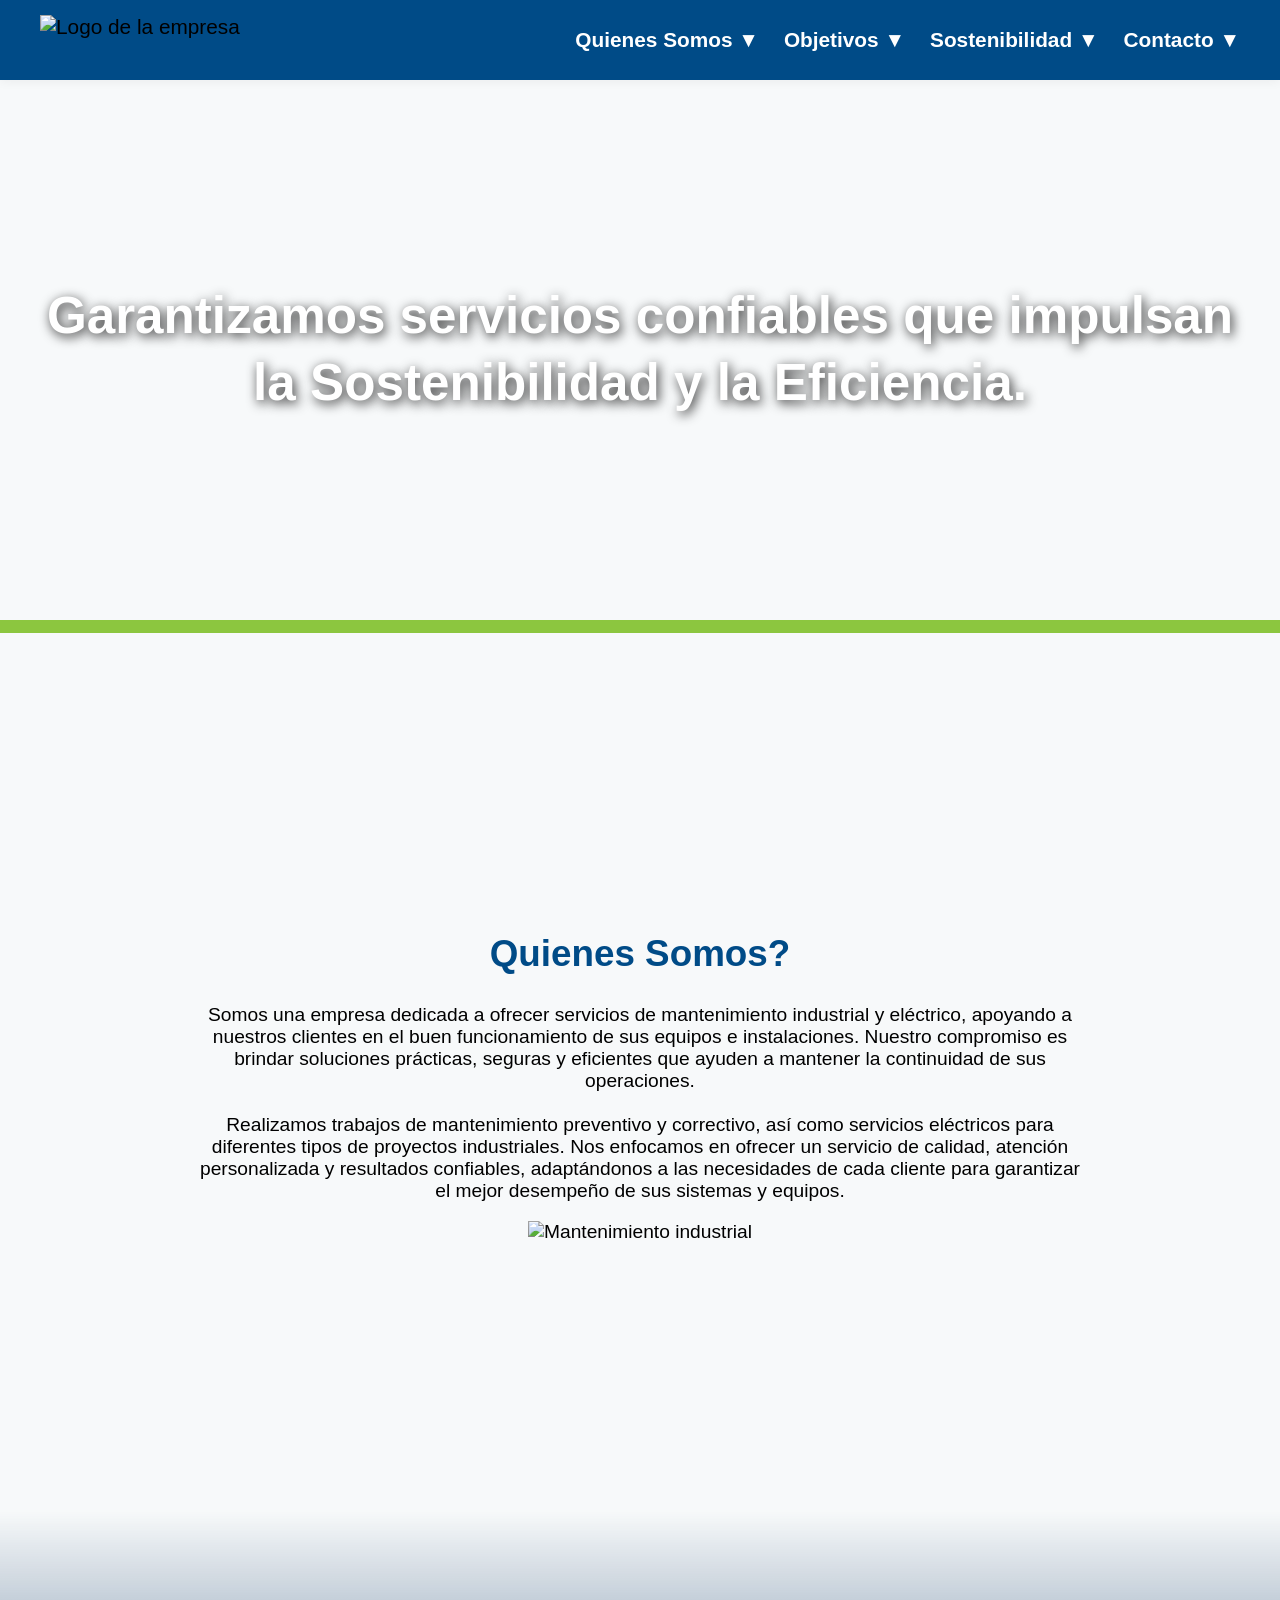
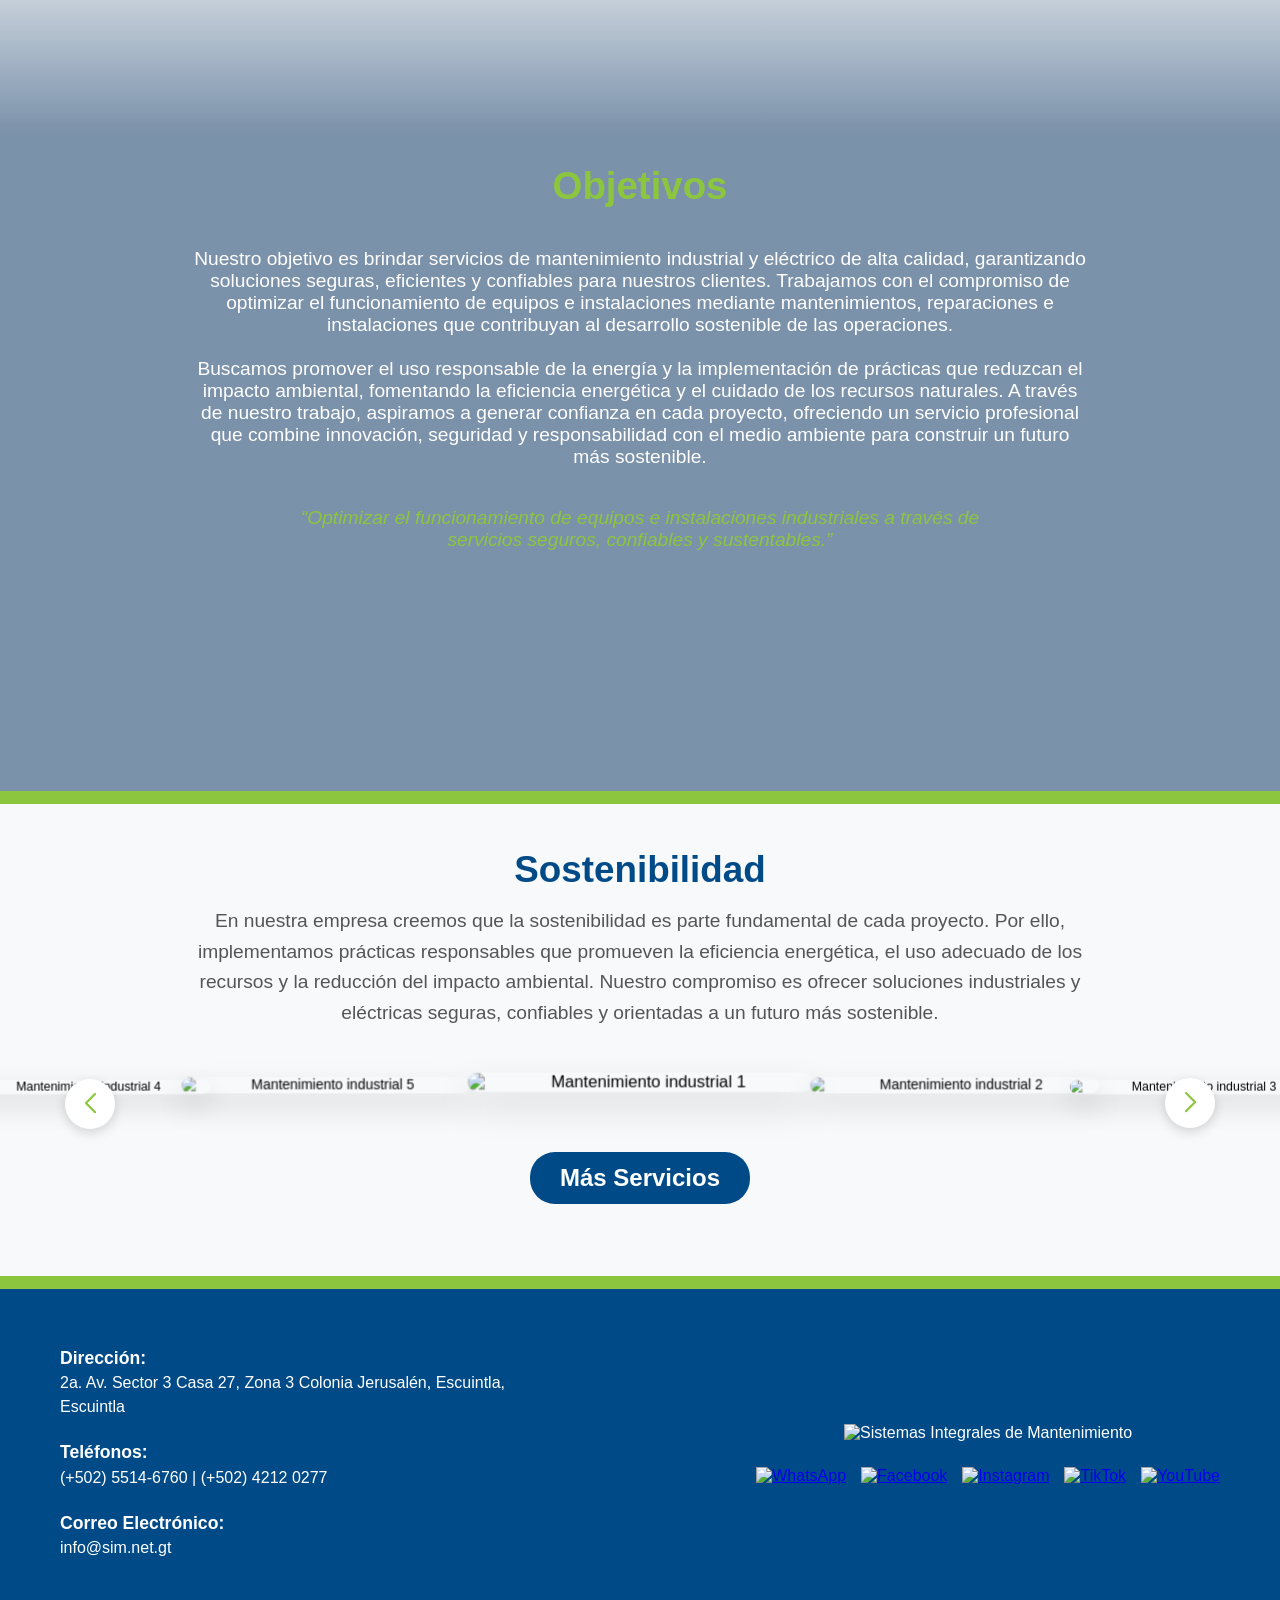
==== index.html @ 66b83dc8 "Add files via upload" ====
<!DOCTYPE html>
<html lang="es">
<head>
    <meta charset="UTF-8">
    <meta name="viewport" content="width=device-width, initial-scale=1.0">
    <link rel="icon" href="fotos/logo.png" type="image/png">
    <title>SIM</title>
    <link rel="stylesheet" href="https://cdn.jsdelivr.net/npm/swiper@11/swiper-bundle.min.css" />
    <link rel="stylesheet" href="styles.css">
</head>
<body>
    <header>
        <img src="fotos/logo.png" alt="Logo de la empresa" class="logo">
        <nav>
            <ul>
                <li><a href="#inicio">Quienes Somos ▼</a></li>
                <li><a href="#objetivos">Objetivos ▼</a></li>
                <li><a href="#sostenibilidad">Sostenibilidad ▼</a></li>
                <li><a href="#contacto">Contacto ▼</a></li>
            </ul>
        </nav>  
    </header>

    <main>
        <section id="banner">
            <div class="banner-c">
                <h1>Garantizamos servicios confiables que impulsan la Sostenibilidad y la Eficiencia.</h1>
            </div>
        </section>

        <div class="Division"></div>
        
        <section id="inicio">
            <h2>Quienes Somos?</h2>
            <p>Somos una empresa dedicada a ofrecer servicios de mantenimiento industrial y eléctrico, 
                apoyando a nuestros clientes en el buen funcionamiento de sus equipos e instalaciones. 
                Nuestro compromiso es brindar soluciones prácticas, seguras y eficientes que ayuden a mantener la continuidad de sus operaciones. 
                <br> <br> Realizamos trabajos de mantenimiento preventivo y correctivo, así como servicios eléctricos para diferentes tipos de proyectos 
                industriales. Nos enfocamos en ofrecer un servicio de calidad, atención personalizada y resultados confiables, adaptándonos a las necesidades 
                de cada cliente para garantizar el mejor desempeño de sus sistemas y equipos.</p>
            <img src="fotos/bombilla_inicio.png" alt="Mantenimiento industrial" class="foto_inicio">  
        </section>

        <section id="objetivos">
            <h2>Objetivos</h2>
            <p class="objetivo">Nuestro objetivo es brindar servicios de mantenimiento industrial y eléctrico de alta calidad, garantizando soluciones seguras, eficientes y
                 confiables para nuestros clientes. Trabajamos con el compromiso de optimizar el funcionamiento de equipos e instalaciones mediante mantenimientos,
                  reparaciones e instalaciones que contribuyan al desarrollo sostenible de las operaciones. <br> <br> Buscamos promover el uso responsable de la energía y la 
                  implementación de prácticas que reduzcan el impacto ambiental, fomentando la eficiencia energética y el cuidado de los recursos naturales. A través de nuestro trabajo, 
                  aspiramos a generar confianza en cada proyecto, ofreciendo un servicio profesional que combine innovación, seguridad y responsabilidad con el medio ambiente para construir 
                  un futuro más sostenible.</p>
            <p class="cita">“Optimizar el funcionamiento de equipos e instalaciones industriales a través de servicios seguros, confiables y sustentables.”</p>
        </section>

        <div class="Division"></div>

        <section id="sostenibilidad">
            <h2>Sostenibilidad</h2>
            <p>En nuestra empresa creemos que la sostenibilidad es parte fundamental de cada proyecto. Por ello, implementamos prácticas responsables que promueven la eficiencia energética, el uso adecuado de los recursos y la reducción del impacto ambiental. Nuestro compromiso es ofrecer soluciones industriales y eléctricas seguras, confiables y orientadas a un futuro más sostenible.</p>
            
            <div class="swiper-container-wrapper">
                <div class="swiper mySwiper">
                    <div class="swiper-wrapper">
                        <div class="swiper-slide">
                            <img src="fotos/foto_1.png" alt="Mantenimiento industrial 1">
                        </div>
                        <div class="swiper-slide">
                            <img src="fotos/foto_2.png" alt="Mantenimiento industrial 2">
                        </div>
                        <div class="swiper-slide">
                            <img src="fotos/foto_3.png" alt="Mantenimiento industrial 3">
                        </div>
                        <div class="swiper-slide">
                            <img src="fotos/foto_4.png" alt="Mantenimiento industrial 4">
                        </div>
                        <div class="swiper-slide">
                            <img src="fotos/foto_5.png" alt="Mantenimiento industrial 5">
                        </div>
                    </div>
                    <div class="swiper-button-prev"></div>
                    <div class="swiper-button-next"></div>
                </div>
            </div>
            <a class="btn" href="servicios.html">Más Servicios</a>
        </section>

        <div class="Division"></div>
    </main>

    <footer id="contacto" class="site-footer">
        <div class="footer-info">
            <p><strong>Dirección:</strong><br>
            2a. Av. Sector 3 Casa 27, Zona 3 Colonia Jerusalén, Escuintla, Escuintla</p>
            
            <p><strong>Teléfonos:</strong><br>
            (+502) 5514-6760 | (+502) 4212 0277</p>
            
            <p><strong>Correo Electrónico:</strong><br>
            <a href="mailto:info@sim.net.gt">info@sim.net.gt</a></p>
        </div>

        <div class="footer-brand">
            <img src="fotos/logo_completo.png" alt="Sistemas Integrales de Mantenimiento" class="footer-logo">
            
            <div class="social-links">
                <a href="#" target="_blank" aria-label="WhatsApp"><img src="fotos/ws.png" alt="WhatsApp"></a>
                <a href="#" target="_blank" aria-label="Facebook"><img src="fotos/fb.png" alt="Facebook"></a>
                <a href="#" target="_blank" aria-label="Instagram"><img src="fotos/ig.png" alt="Instagram"></a>
                <a href="#" target="_blank" aria-label="TikTok"><img src="fotos/tk.png" alt="TikTok"></a>
                <a href="#" target="_blank" aria-label="YouTube"><img src="fotos/yt.png" alt="YouTube"></a>
            </div>
        </div>
    </footer>

    <script src="https://cdn.jsdelivr.net/npm/swiper@11/swiper-bundle.min.js"></script>
    <script src="script.js"></script>
</body>
</html>
---- styles.css ----
html{
    scroll-behavior: smooth;
}

body {
    font-family: Arial, sans-serif;
    background-color: #f7f9fa;
    margin: 0;
    padding: 0;
}

section {
    padding: 40px 20px;
    max-width: 1200px;
    margin: 0 auto;
    text-align: center;
}

#inicio h2 {
    color: #004b87;
    font-size: 2.3rem;
    margin-bottom: 10px;
}

#inicio {
    background-image: url('fotos/inicio_fondo.png');
    background-size: 100% 100%;       
    height: 879px;
    width: 100vw;                    
    max-width: none;                  
    margin-left: calc(-50vw + 50%);   
    padding: 60px 20px;
    box-sizing: border-box;
    display: flex;
    flex-direction: column;
    justify-content: center;          
    align-items: center;
    font-size: 1.2rem;
}

#inicio h2, #inicio p, #inicio img {
    max-width: 900px;
    margin-left: auto;
    margin-right: auto;
}

.Division {
    width: 100%;
    height: 13px;
    background-color: #8cc63f;
    position: relative;
}

#objetivos h2 {
    color: #8cc63f;
    font-size: 2.4rem;
    margin-bottom: 10px;
}

#objetivos{
    background-image: 
        linear-gradient(rgba(0, 43, 91, 0.50), rgba(0, 43, 91, 0.50)), 
        url('fotos/bg_objetivos.png');
    background-size: cover;          
    background-position: center;
    background-repeat: no-repeat;
    height: 879px;
    width: 100vw;                    
    max-width: none;                  
    margin-left: calc(-50vw + 50%);   
    padding: 60px 20px;
    box-sizing: border-box;
    display: flex;
    flex-direction: column;
    justify-content: center;          
    align-items: center;
    -webkit-mask-image: linear-gradient(
        to bottom, 
        transparent 0%, 
        black 25%
    );
    mask-image: linear-gradient(
        to bottom, 
        transparent 0%, 
        black 25%
    );
}

.cita {
    font-style: italic;
    color: #8cc63f;
    margin-top: 20px;
    font-size: 1.2rem;
    max-width: 700px;
}

.objetivo {
    color: #ffffff;
    font-size: 1.2rem;
    margin-top: 30px;
    max-width: 900px;
}

#sostenibilidad h2 {
    color: #004b87;
    font-size: 2.3rem;
    margin-top: 5px;
    margin-bottom: 15px;
}

#sostenibilidad p {
    max-width: 900px;
    margin: 0 auto 20px auto;
    color: #555;
    line-height: 1.6;
    font-size: 1.2rem;
}

.swiper-container-wrapper {
    position: relative;
    width: 100%;
    max-width: 1050px; 
    margin: 0 auto;
    padding: 20px 0;
}

.swiper {
    width: 100%;
    padding-top: 5px;
    padding-bottom: 40px;
    overflow: visible !important; 
}

.swiper-slide {
    width: 100%;               
    height: 100%;               
    border-radius: 24px;        
    overflow: hidden;
    box-shadow: 0 15px 35px rgba(0,0,0,0.15);
 
    display: flex;
    flex-direction: column;
    transform-style: preserve-3d;
    backface-visibility: hidden;
    z-index: 1;
}

.swiper-slide-active {
    z-index: 10 !important;
    transform: translate3d(0px, 0px, 50px) !important;
}

.swiper-slide img {
    width: 100%;
    height: 100%;               
    object-fit: contain;          
}

.swiper-button-next, .swiper-button-prev {
    color: #8cc63f !important;  
    background-color: #ffffff;  
    width: 50px;
    height: 50px;
    border-radius: 50%;
    box-shadow: 0 4px 12px rgba(0,0,0,0.15);
    transition: transform 0.2s ease;
    z-index: 100;
}

.swiper-button-next {
    right: -50px !important;
}
.swiper-button-prev {
    left: -50px !important;
}

.swiper-button-next:hover, .swiper-button-prev:hover {
    transform: scale(1.1);
}

.swiper-button-next:after, .swiper-button-prev:after {
    font-size: 20px;
    font-weight: bold;
}

.swiper-slide-shadow-left,
.swiper-slide-shadow-right {
    background-image: none !important;
    background: transparent !important;
}

main {
    overflow-x: hidden;
}

#banner{
    position: relative;
    width: 100%;
    height: 540px;
    background-image: url('fotos/banner.gif');
    background-size: cover;
    background-position: center;
    background-repeat: no-repeat;
    display: flex;
    align-items: center;
    justify-content: center;
    padding: 0px;
    max-width: none;
    margin-left: calc(-50vw + 50%);
}

.banner-c {
    max-width: 100%;
    padding: 0 20px;
    flex-grow: 1;
    display: flex;
    justify-content: center;
    align-items: center;
}

#banner h1 {
    color: #ffffff;
    font-size: 3.2rem;
    font-weight: bold;
    text-shadow: 2px 3px 12px rgba(0, 0, 0, 0.85);
    line-height: 1.3;
    margin: 0;
}

header {
    display: flex;
    justify-content: space-between; 
    align-items: center;            
    padding: 15px 40px;
    background-color: #004b87;      
    box-shadow: 0 2px 10px rgba(0,0,0,0.05);
    position: sticky;      
    top: 0;                 
    z-index: 1000;
    font-size: 1.3rem;
}

header img {
    height: 50px;                   
    object-fit: contain;
}

header nav ul {
    display: flex;                  
    list-style-type: none;          
    margin: 0;
    padding: 0;
    gap: 25px;                      
}

header nav ul li a {
    text-decoration: none;          
    color: #ffffff;                 
    font-weight: bold;
    transition: color 0.2s ease;
}

header nav ul li a:visited {
    color: #ffffff;                 
}

header nav ul li a:hover {
    color: #8cc63f;                 
}

.btn{
    display: inline-block;
    padding: 12px 30px;
    background-color: #004b87;
    color: #ffffff;
    font-size: 1.5rem;
    font-weight: bold;
    border-radius: 25px;
    text-decoration: none;
    transition: background-color 0.3s ease, transform 0.2s ease;
    margin-top: 0px;
    margin-bottom: 2rem;
}

.btn:hover {
    display: inline-block;
    padding: 12px 30px;
    background-color: #8cc63f;
    color: #ffffff;
    font-size: 1.5rem;
    font-weight: bold;
    border-radius: 25px;
    text-decoration: none;
    transition: background-color 0.3s ease, transform 0.2s ease;
    margin-top: 0px;
    cursor: pointer;
}

.site-footer {
    background-color: #004b87;
    color: #ffffff;
    padding: 40px 60px;
    display: flex;
    justify-content: space-between; 
    align-items: center;           
    gap: 40px;
    width: 100vw;
    max-width: none;
    margin-left: calc(-50vw + 50%);
    box-sizing: border-box;
}

.footer-info {
    text-align: left;
    max-width: 500px;
}

.footer-info p {
    margin-bottom: 20px;
    font-size: 1rem;
    line-height: 1.5;
}

.footer-info p strong {
    font-size: 1.1rem;
}

.footer-info a {
    color: #ffffff;
    text-decoration: none;
}

.footer-info a:hover {
    color: #8cc63f; 
}

.footer-brand {
    display: flex;
    flex-direction: column; 
    align-items: center;    
    gap: 25px;
}

.footer-logo {
    max-height: 90px; 
    width: auto;
    object-fit: contain;
}


.social-links {
    display: flex;
    gap: 15px;
}

.social-links a img {
    width: 40px; 
    height: 40px;
    transition: transform 0.2s ease;
}

.social-links a:hover img {
    transform: scale(1.15); 
}

@media (max-width: 768px) {
    .site-footer {
        flex-direction: column;
        text-align: center;
        padding: 40px 20px;
    }
    .footer-info {
        text-align: center;
    }
}

/*servicios*/
#banner_s{
    position: relative;
    width: 98.4%;
    height: 862px;
    background-image: 
        linear-gradient(rgba(0, 43, 91, 0.50), rgba(0, 43, 91, 0.50)), 
        url('fotos/servicios/banner_s.png');
    background-size: cover;
    background-position: center;
    background-repeat: no-repeat;
    display: flex;
    align-items: center;
    justify-content: center;
    padding: 0px;
    max-width: none;
    margin-left: calc(-50vw + 50%);

        -webkit-mask-image: linear-gradient(
        to bottom, 
        transparent 0%, 
        black 25%
    );
    mask-image: linear-gradient(
        to bottom, 
        transparent 0%, 
        black 25%
    );
        max-width: 100%;
    padding: 0 20px;
    flex-grow: 1;
    display: flex;
    justify-content: center;
    align-items: center;
    color: #ffffff;
    font-size: 1.3rem;
}

.texto-amarillo {
    color: #FDE71A; 
}

.Division_s {
    width: 100%;
    height: 13px;
    background-color: #FDE71A;
    position: relative;
}


#inicio_s {
    background-image: url('fotos/servicios/bg_servicios.png');
    background-size: cover;       
    background-position: center;
    width: 100.5%;                                       
    max-width: none;                                  
    margin-left: calc(-50vw + 50%);   
    padding: 80px 40px;
    box-sizing: border-box;
    display: flex;
    justify-content: center;
    align-items: center;
    font-size: 3rem;
}


.servicios-container {
    display: flex;
    max-width: 1200px;
    width: 100%;
    gap: 50px; 
    align-items: center;
}

.servicios-texto {
    flex: 1;
    text-align: left; 
    font-size: 1.2rem;
}

.servicios-texto h2 {
    color: #004b87;
    font-size: 3rem;
    margin-bottom: 20px;
    margin-top: 0;
}

.servicios-texto p {
    font-size: 1.2rem;
    line-height: 1.6;
    color: #333333;
}


.servicios-fotos {
    flex: 1;
    display: flex;
    flex-direction: column; 
    gap: 20px;
    align-items: center;
}

.foto-s-item {
    width: 100%;
    max-width: 450px;
    height: auto;
    border-radius: 24px;
    object-fit: cover;
}


@media (max-width: 90e0px) {
    .servicios-container {
        flex-direction: column;
        gap: 30px;
    }
    .servicios-texto {
        text-align: center;
    }
}


#rendimiento_s {
    position: relative;
    width: 100vw¿;
    height: 1149px; 
    max-width: none;
    margin-left: calc(-50vw + 50%);

    background-image: 
        linear-gradient(rgba(0, 43, 91, 0.50), rgba(0, 43, 91, 0.50)), 
        url('fotos/servicios/bg_sec1.png');
    background-size: cover;
    background-position: center;
    background-repeat: no-repeat;

    display: flex;
    align-items: center;
    justify-content: center;
    padding: 0 20px;
    box-sizing: border-box;
        -webkit-mask-image: linear-gradient(
        to bottom, 
        transparent 0%, 
        black 25%
    );
    mask-image: linear-gradient(
        to bottom, 
        transparent 0%, 
        black 25%
    );

}

.rendimiento-container {
    max-width: 1000px;
    width: 100%;
    text-align: center;
}

#rendimiento_s h1 {
    color: #ffffff;
    font-size: 3rem; 
    font-weight: bold;
    line-height: 1.4;
    text-shadow: 2px 3px 15px rgba(0, 0, 0, 0.7);
    margin: 0;
}

.texto-resaltado {
    color: #8cc63f; 
}

@media (max-width: 768px) {
    #rendimiento_s {
        height: auto;
        padding: 80px 20px;
    }
    #rendimiento_s h1 {
        font-size: 2rem;
    }
}



#prestamos_s {
    width: 100vw;
    max-width: none;
    margin-left: calc(-50vw + 50%);
    padding: 60px 40px;
    background-image: url('fotos/servicios/bg_pres.png');
    background-size: cover;
    background-position: center;
    background-repeat: no-repeat;
    box-sizing: border-box;
    text-align: center;
}

#prestamos_s h2 {
    color: #004b87;
    font-size: 2.5rem;
    margin-bottom: 10px;
}

.subtitulo-s {
    color: #555555;
    font-size: 1.2rem;
    margin-bottom: 40px;
}

.grid-servicios {
    display: flex;
    flex-wrap: wrap;       
    justify-content: center; 
    gap: 30px;              
    max-width: 1200px;
    margin: 0 auto;
}

.tarjeta-servicio {
    position: relative;
    background-color: transparent;
    border-radius: 24px;
    overflow: visible;
    height: 270px; 
    width: calc(21% - 20px); 
    min-width: 220px; 
    flex-direction: column;
    justify-content: flex-end;
    align-items: center;
    box-sizing: border-box;
    transition: transform 0.3s ease;
}

.img-base {
    width: 100%;
    height: auto;
    object-fit: contain;
    transition: opacity 0.3s ease;
}

.menu-desplegable {
    position: absolute;
    top: 0;
    left: 0;
    width: 100%;
    min-height: 100%;
    background-color: #ffffff;
    border-radius: 24px;
    box-shadow: 0 15px 35px rgba(0,0,0,0.15);
    padding: 20px;
    box-sizing: border-box;
    display: flex;
    flex-direction: column;
    justify-content: space-between;
    opacity: 0;
    visibility: hidden;
    transform: scale(0.95);
    transition: all 0.3s ease-in-out;
    z-index: 5;
}

.tarjeta-servicio:hover .menu-desplegable {
    opacity: 1;
    visibility: visible;
    transform: scale(1);
}

.tarjeta-servicio:hover .img-base {
    opacity: 0;
}

.menu-desplegable ul {
    text-align: left;
    padding-left: 15px;
    margin: 0 0 15px 0;
    list-style-type: disc;
}

.menu-desplegable ul li {
    font-size: 0.85rem;
    color: #333333;
    line-height: 1.3;
    margin-bottom: 8px;
}

.menu-desplegable ul li.sub-item {
    list-style-type: none;
    padding-left: 10px;
    color: #555555;
}

.tag-azul {
    background-color: #004b87;
    color: #ffffff;
    font-weight: bold;
    font-size: 0.8rem;
    padding: 10px 5px;
    border-radius: 12px;
    text-align: center;
    width: 100%;
    box-sizing: border-box;
    margin-top: auto;
}

@media (max-width: 768px) {
    .tarjeta-servicio {
        width: 100%;
    }
}
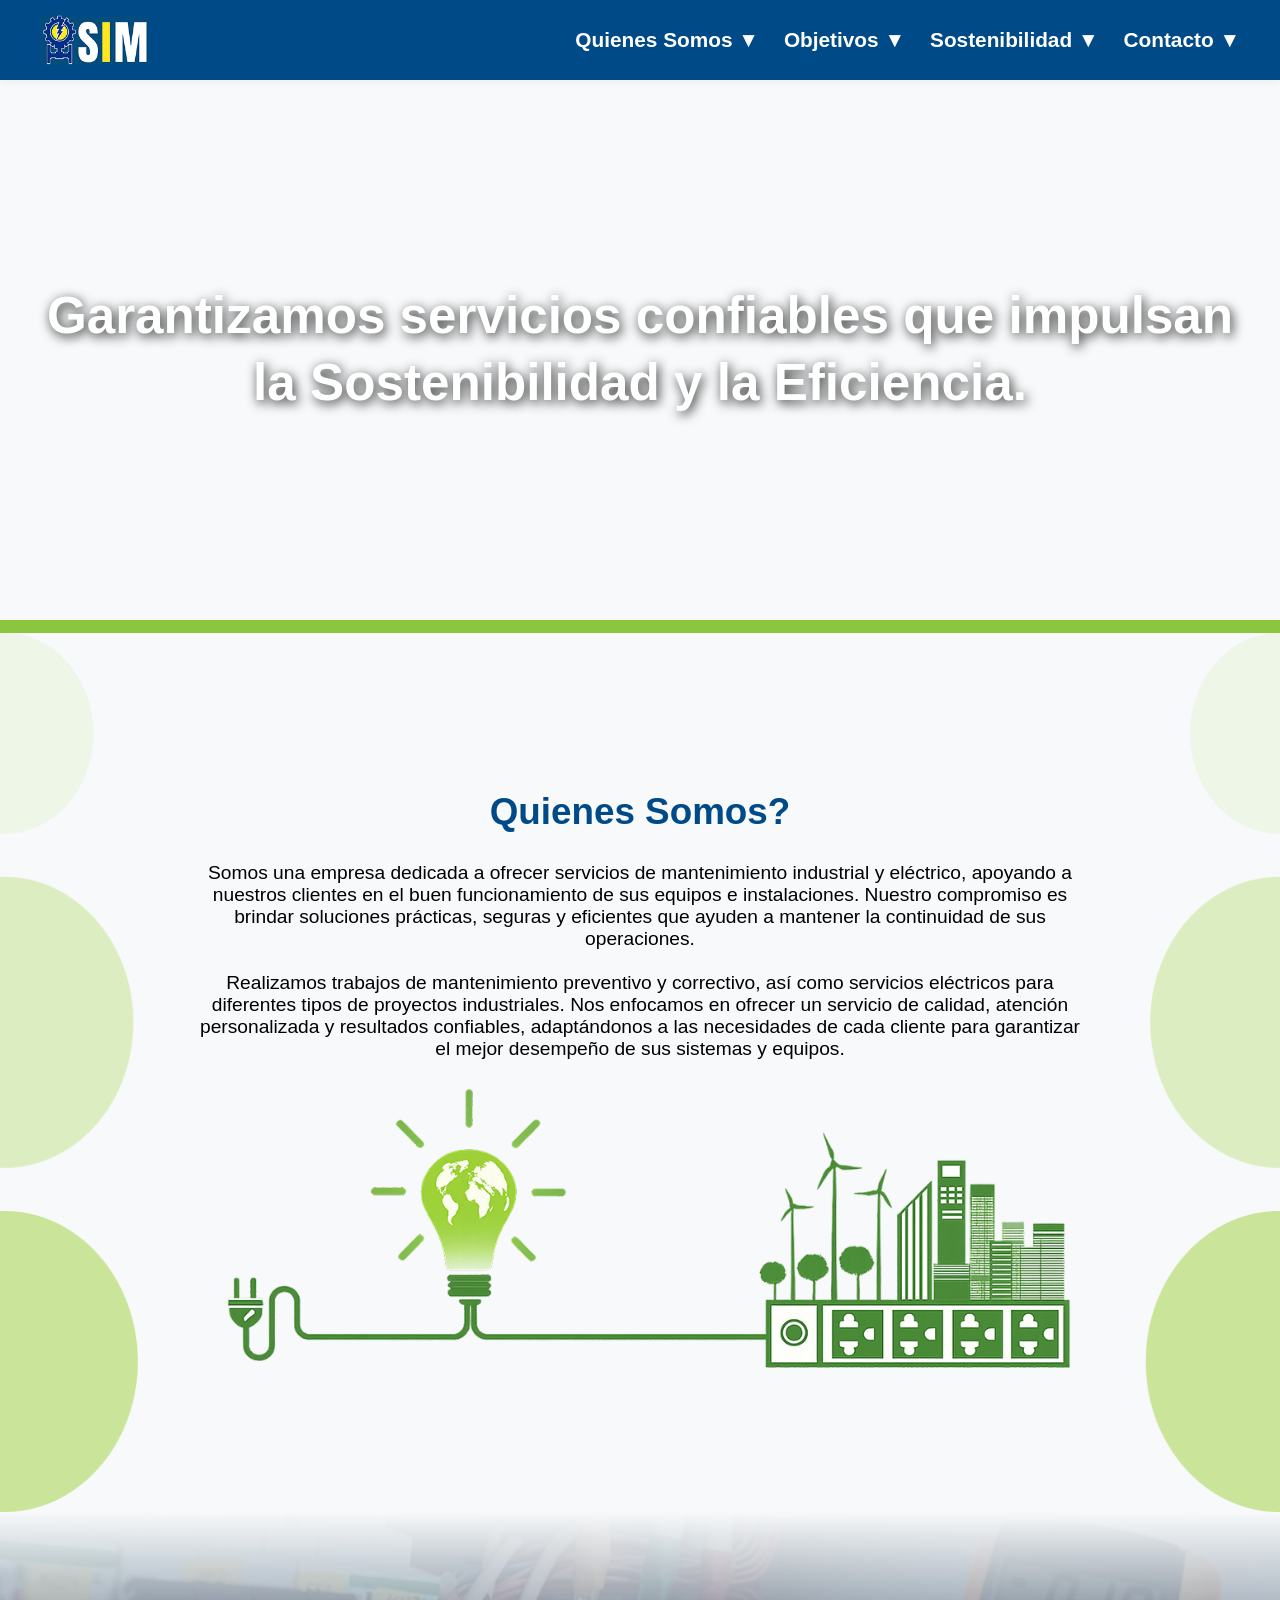
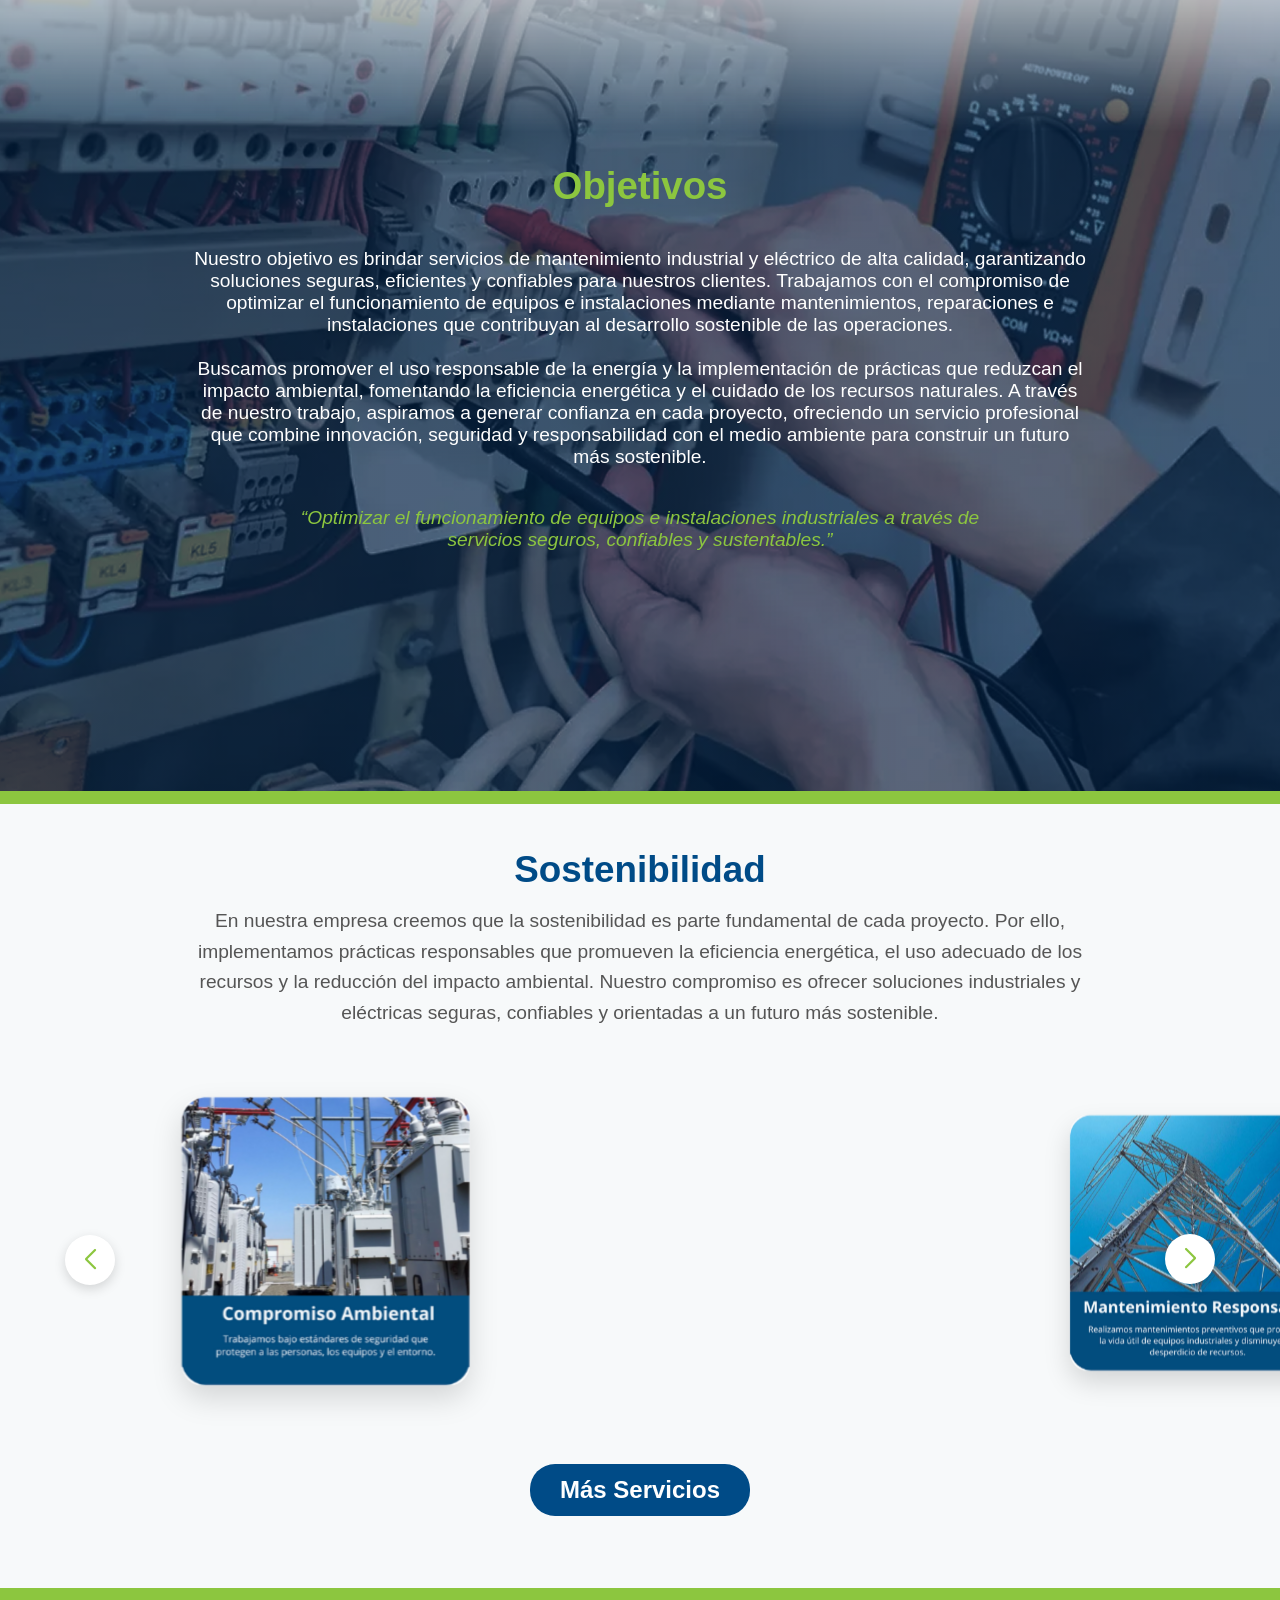
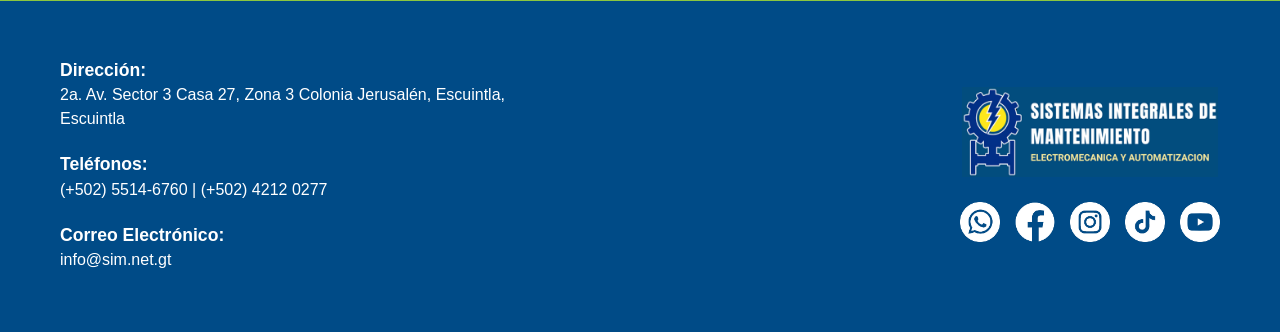
==== commit c2c8d3f1: "Fix HTML encoding issues in index.html" ====
--- a/index.html
+++ b/index.html
@@ -81,7 +81,7 @@
                     <div class="swiper-button-next"></div>
                 </div>
             </div>
-            <a class="btn" href="servicios.html">Más Servicios</a>
+            <a class="btn" href="Servicios.html">Más Servicios</a>
         </section>
 
         <div class="Division"></div>
@@ -115,4 +115,4 @@
     <script src="https://cdn.jsdelivr.net/npm/swiper@11/swiper-bundle.min.js"></script>
     <script src="script.js"></script>
 </body>
-</html>+</html>
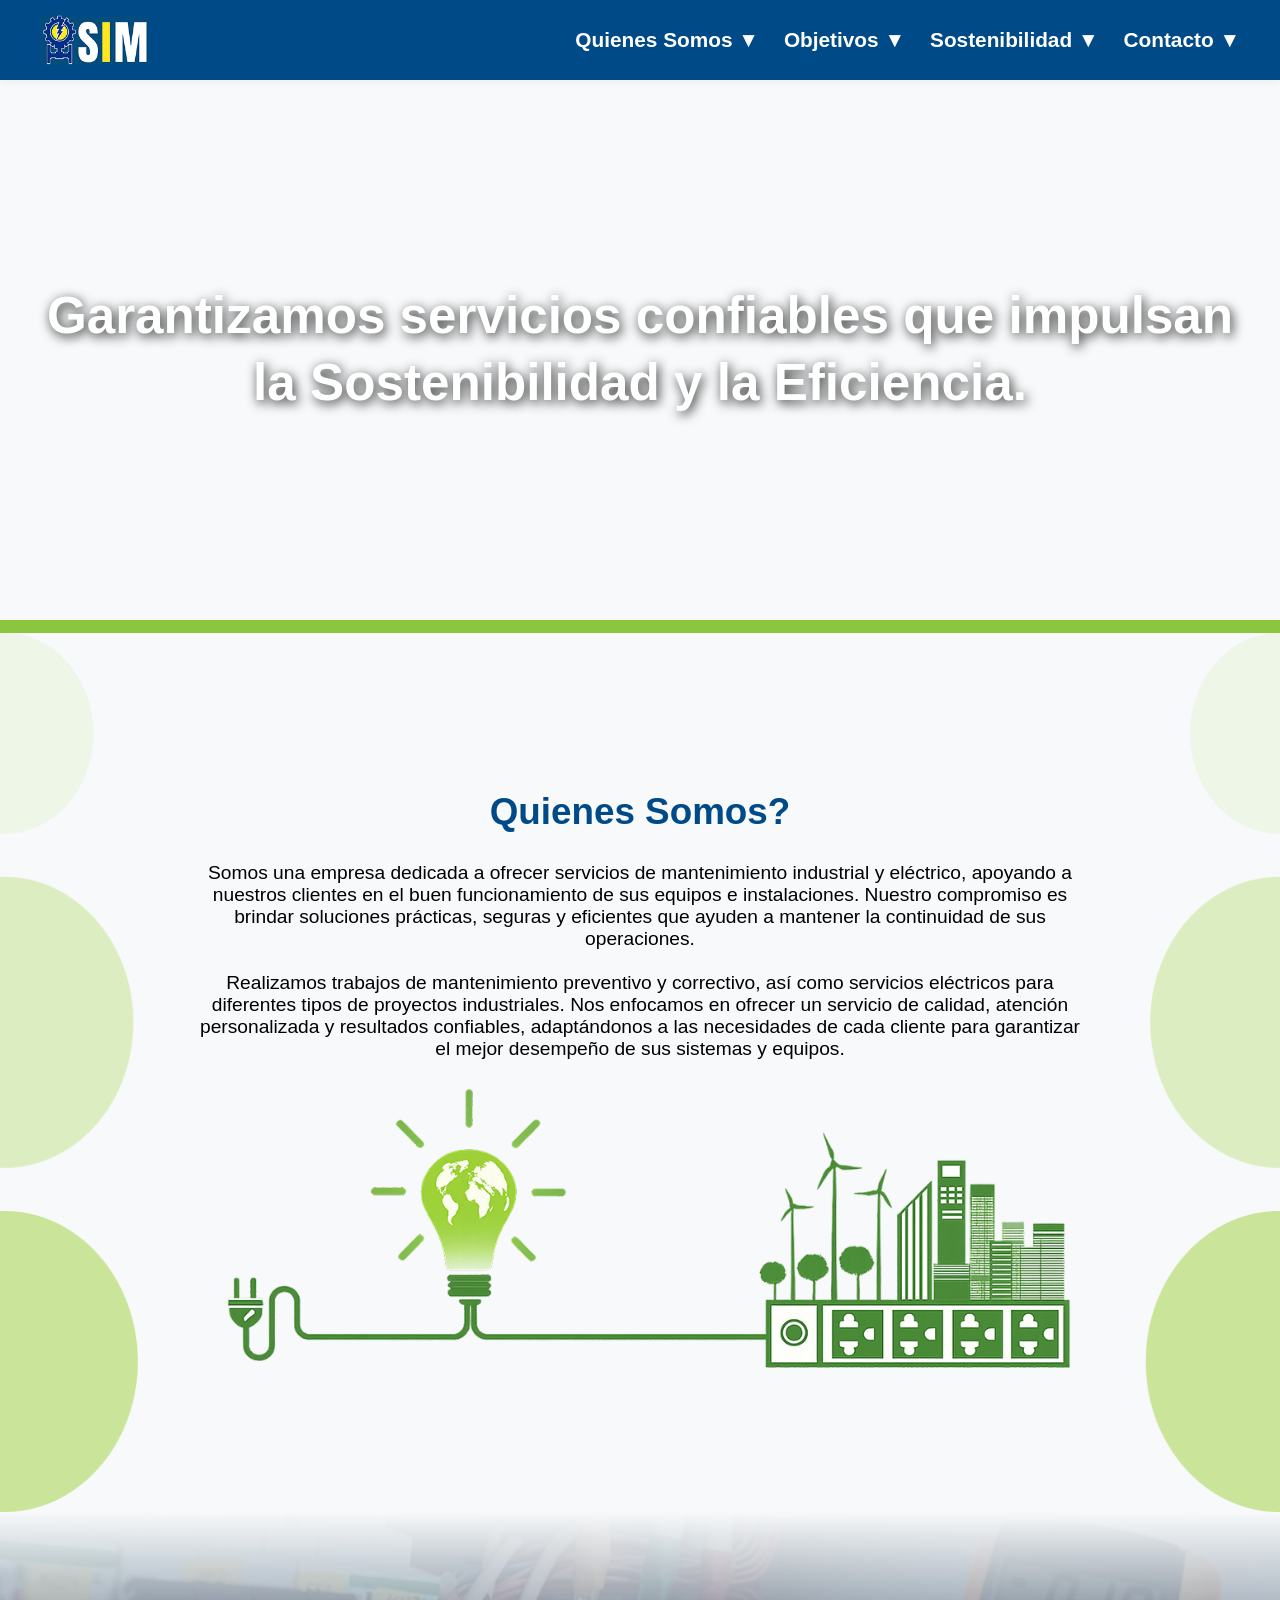
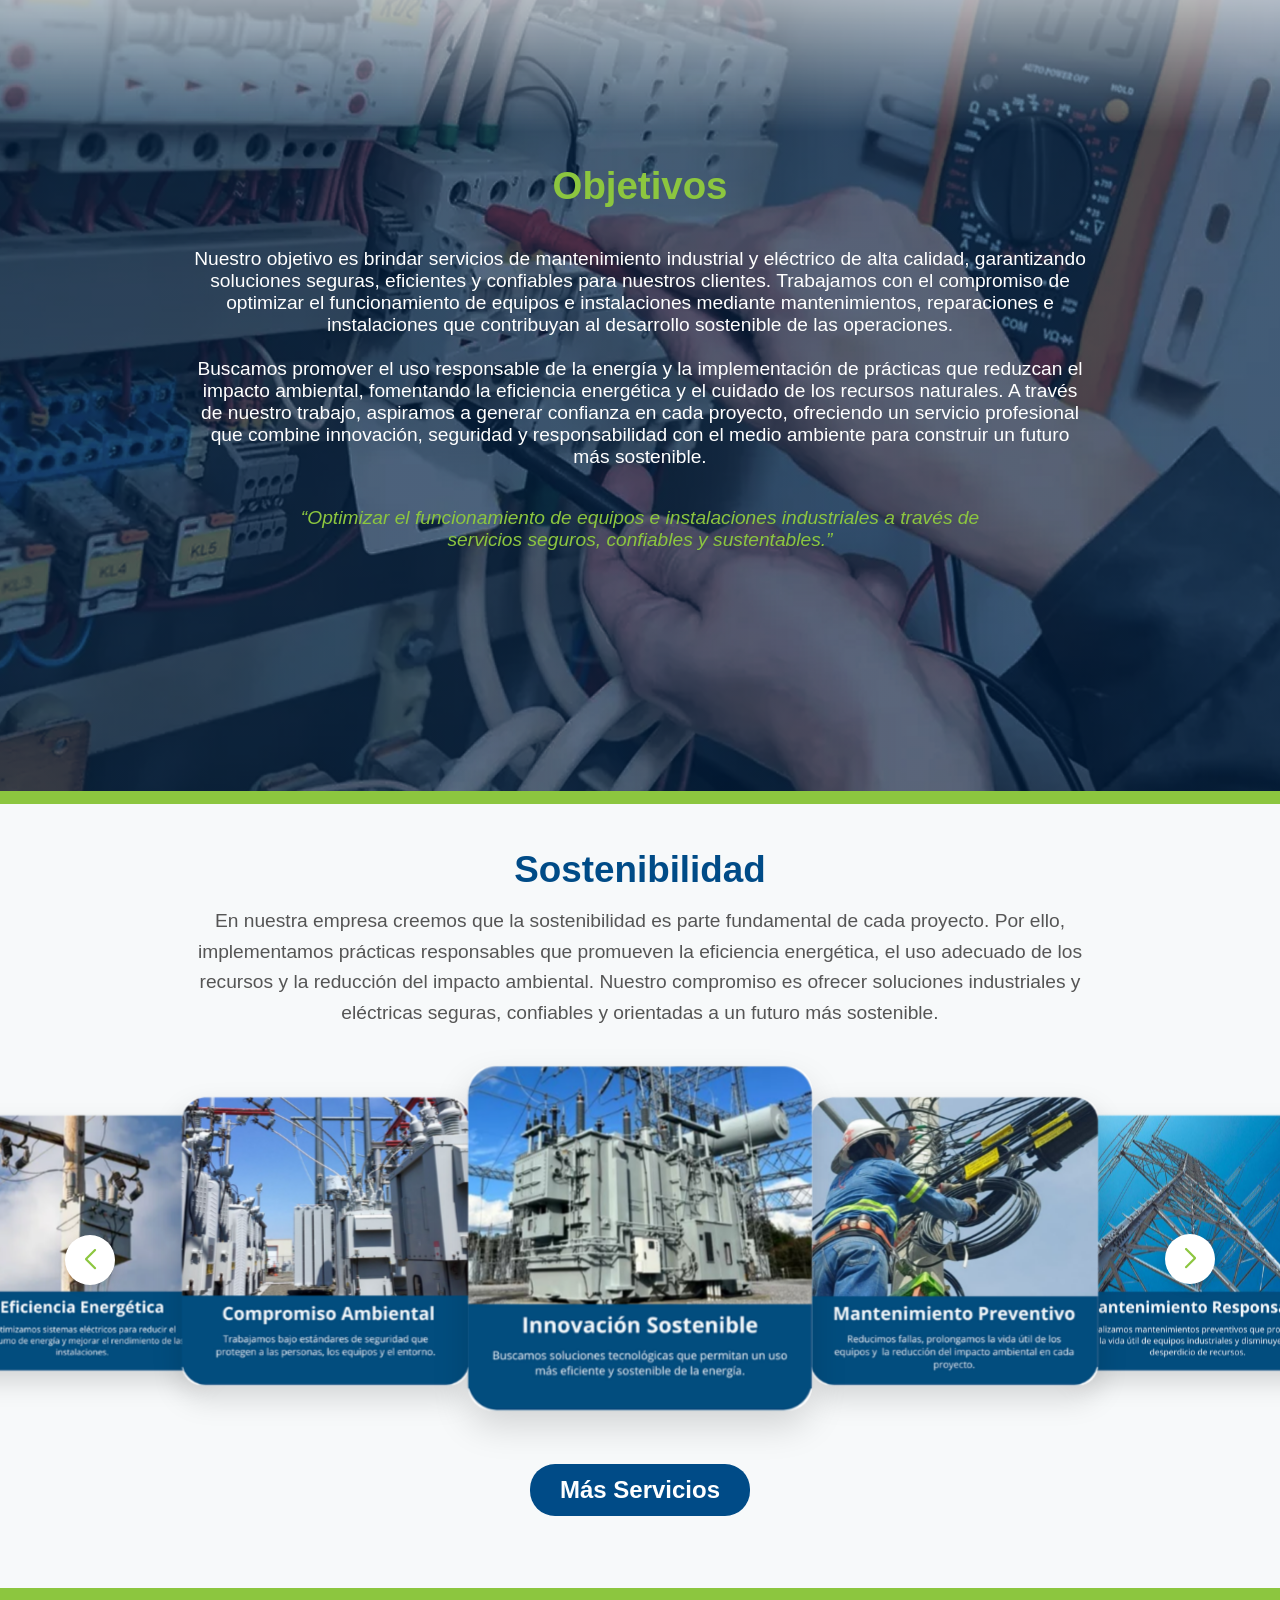
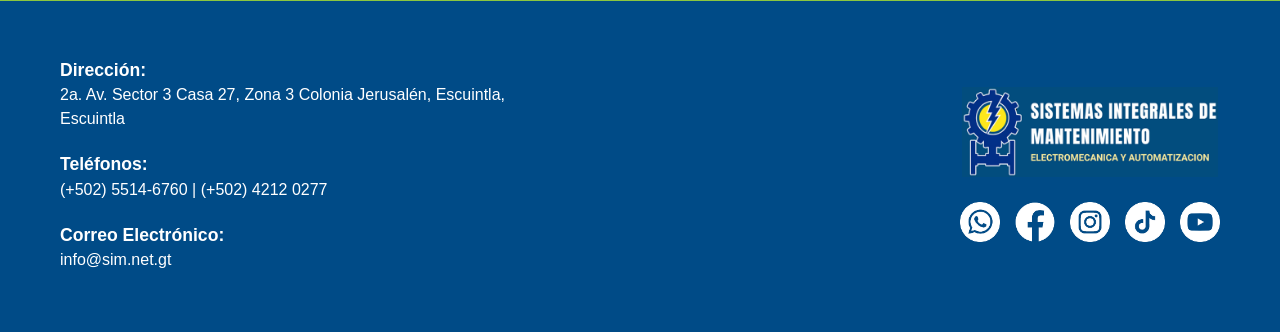
==== commit 61dc4725: "Fix HTML encoding issues in index.html" ====
--- a/index.html
+++ b/index.html
@@ -81,7 +81,7 @@
                     <div class="swiper-button-next"></div>
                 </div>
             </div>
-            <a class="btn" href="Servicios.html">Más Servicios</a>
+            <a class="btn" href="servicios.html">Más Servicios</a>
         </section>
 
         <div class="Division"></div>
